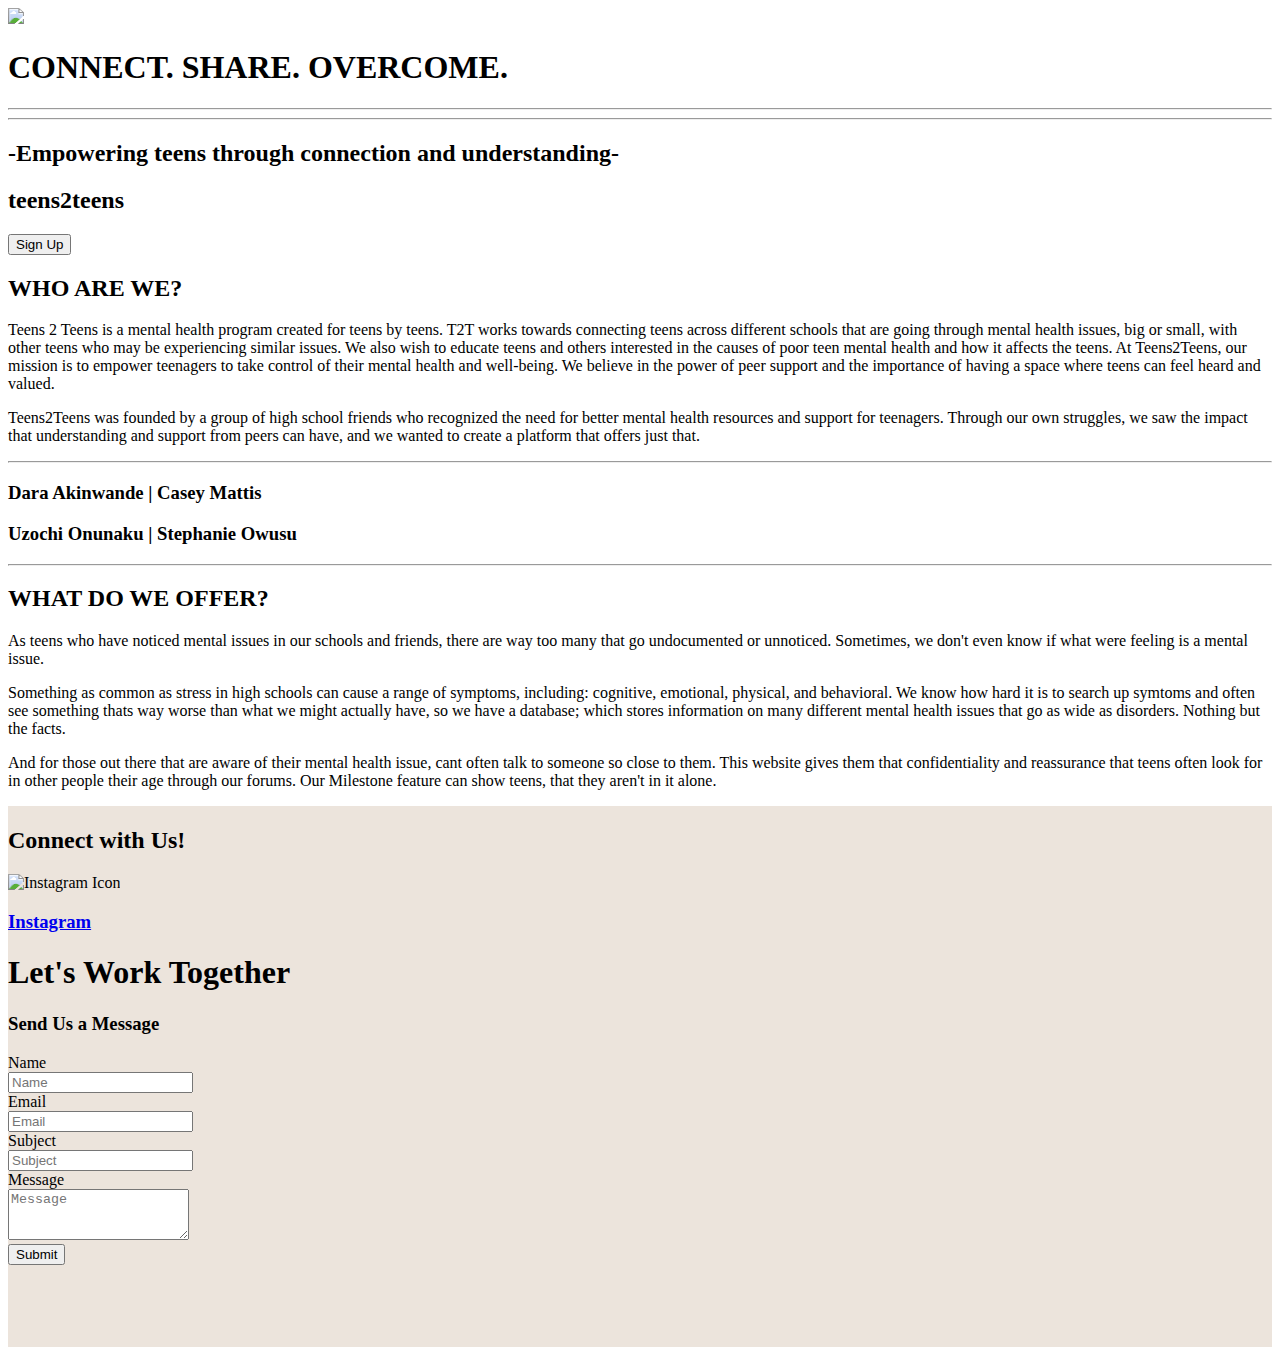
==== HomePage1.html @ b921472d "Commiting the initial set of files" ====
<!DOCTYPE html>
<html lang="en">
<head>
  <meta charset="UTF-8">
  <meta name="viewport" content="width=device-width, initial-scale=1.0">
  <title>teens2teens</title>
  <link rel="stylesheet" href="C:\Users\student\Documents\MyNewProject(IFE24)\Experimenting\static\styles\HomePage1.css"/>
</head>
<body>
  <div id="image">
    <img src="https://www.stradahealthcare.com/wp-content/uploads/2022/01/iStock-1294477039.png">
    <div id="text-overlay">
      <h1 class="title">CONNECT. SHARE. OVERCOME.</h1>
      <hr><hr>
      <h2 class="subtitle">-Empowering teens through connection and understanding-</h2>
    </div>
    <div id="row">
      <h2 class="text">teens2teens</h2>
      <button id="Sign-up">Sign Up</button>
    </div>
  </div>

  <div id="content">
    <div class="container">
      <div class="grid-container">
        <div class="grid-item">
          <h2>WHO ARE WE?</h2>
          <p>Teens 2 Teens is a mental health program created for teens by teens. T2T works towards connecting teens across different schools that are going through mental health issues, big or small, with other teens who may be experiencing similar issues. We also wish to educate teens and others interested in the causes of poor teen mental health and how it affects the teens. At Teens2Teens, our mission is to empower teenagers to take control of their mental health and well-being. We believe in the power of peer support and the importance of having a space where teens can feel heard and valued.</p>
          <div id="spacer"></div>
          <p>Teens2Teens was founded by a group of high school friends who recognized the need for better mental health resources and support for teenagers. Through our own struggles, we saw the impact that understanding and support from peers can have, and we wanted to create a platform that offers just that.</p>
          <hr>
          <h3>Dara Akinwande | Casey Mattis</h3>
          <h3>Uzochi Onunaku | Stephanie Owusu</h3>
          <hr>
        </div>
        <div class="grid-item">
          <h2>WHAT DO WE OFFER?</h2>
          <p>As teens who have noticed mental issues in our schools and friends, there are way too many that go undocumented or unnoticed. Sometimes, we don't even know if what were feeling is a mental issue.</p>
          <p>Something as common as stress in high schools can cause a range of symptoms, including: cognitive, emotional, physical, and behavioral. We know how hard it is to search up symtoms and often see something thats way worse than what we might actually have, so we have a database; which stores information on many different mental health issues that go as wide as disorders. Nothing but the facts.</p>
          <p>And for those out there that are aware of their mental health issue, cant often talk to someone so close to them. This website gives them that confidentiality and reassurance that teens often look for in other people their age through our forums. Our Milestone feature can show teens, that they aren't in it alone.</p>
        </div>
      </div>
    </div>
  </div>  

  <div id="bottom">
    <div style="height:540px;background: #ece4dc;padding-top: 1px;">
      <h2>Connect with Us!</h2>
      <div id="instagram">
        <img src="https://upload.wikimedia.org/wikipedia/commons/thumb/a/a5/Instagram_icon.png/768px-Instagram_icon.png" alt="Instagram Icon">
        <h3>
          <a href="https://www.instagram.com/teens_2teens/?igsh=ZXdhdHY3bmh2cGls" target="_blank">Instagram</a>
        </h3>
      </div>
      <div class="section" id="contact">
        <h1>Let's Work Together</h1>
      </div>
      <div class="work-together">
        <h3>Send Us a Message</h3>
        <div class="spacer"></div>
        <form class="form-horizontal" role="form" id="form" method="post">
          <div class="form-row">
            <label for="name" class="col-sm-2 control-label">Name</label>
            <div class="col-sm-10">
              <input type="text" class="contact form-control" name="name" id="name" placeholder="Name">
            </div>
          </div>
          <div class="form-row">
            <label for="email" class="col-sm-2 control-label">Email</label>
            <div class="col-sm-10">
              <input type="email" class="contact form-control" name="email" id="email" placeholder="Email">
            </div>
          </div>
          <div class="form-row">
            <label for="subject" class="col-sm-2 control-label">Subject</label>
            <div class="col-sm-10">
              <input type="text" class="contact form-control" name="subject" id="subject" placeholder="Subject">
            </div>
          </div>
          <div class="form-row">
            <label for="message" class="col-sm-2 control-label">Message</label>
            <div class="col-sm-10">
              <textarea class="contact form-control" rows="3" name="message" id="message" placeholder="Message"></textarea>
            </div>
          </div>
          <button id="Submit">Submit</button>
        </form>
      </div>
    </div>
  </div>
  <script src="https://code.jquery.com/jquery-3.5.1.min.js"></script>
  <script>// Select the form and the input fields by their IDs
    const form = document.getElementById('form');
    const nameInput = document.getElementById('name');
    const emailInput = document.getElementById('email');
    const subjectInput = document.getElementById('subject');
    const messageInput = document.getElementById('message');
    
    // Select the submit button
    const submitButton = document.getElementById('Submit');
    
    // Add an event listener for the form submit event
    form.addEventListener('submit', function(event) {
      // Prevent the default form submission behavior
      event.preventDefault();
    
      // Clear the input fields
      nameInput.value = '';
      emailInput.value = '';
      subjectInput.value = '';
      messageInput.value = '';
    });

    const button = document.getElementById('Sign-up');
    button.addEventListener('click', function() {
      window.location.href = 'C:/Users/student/Documents/MyNewProject(IFE24)/Experimenting/templates/LoginSignUp.html';
    });
  </script>
</body>
</html>
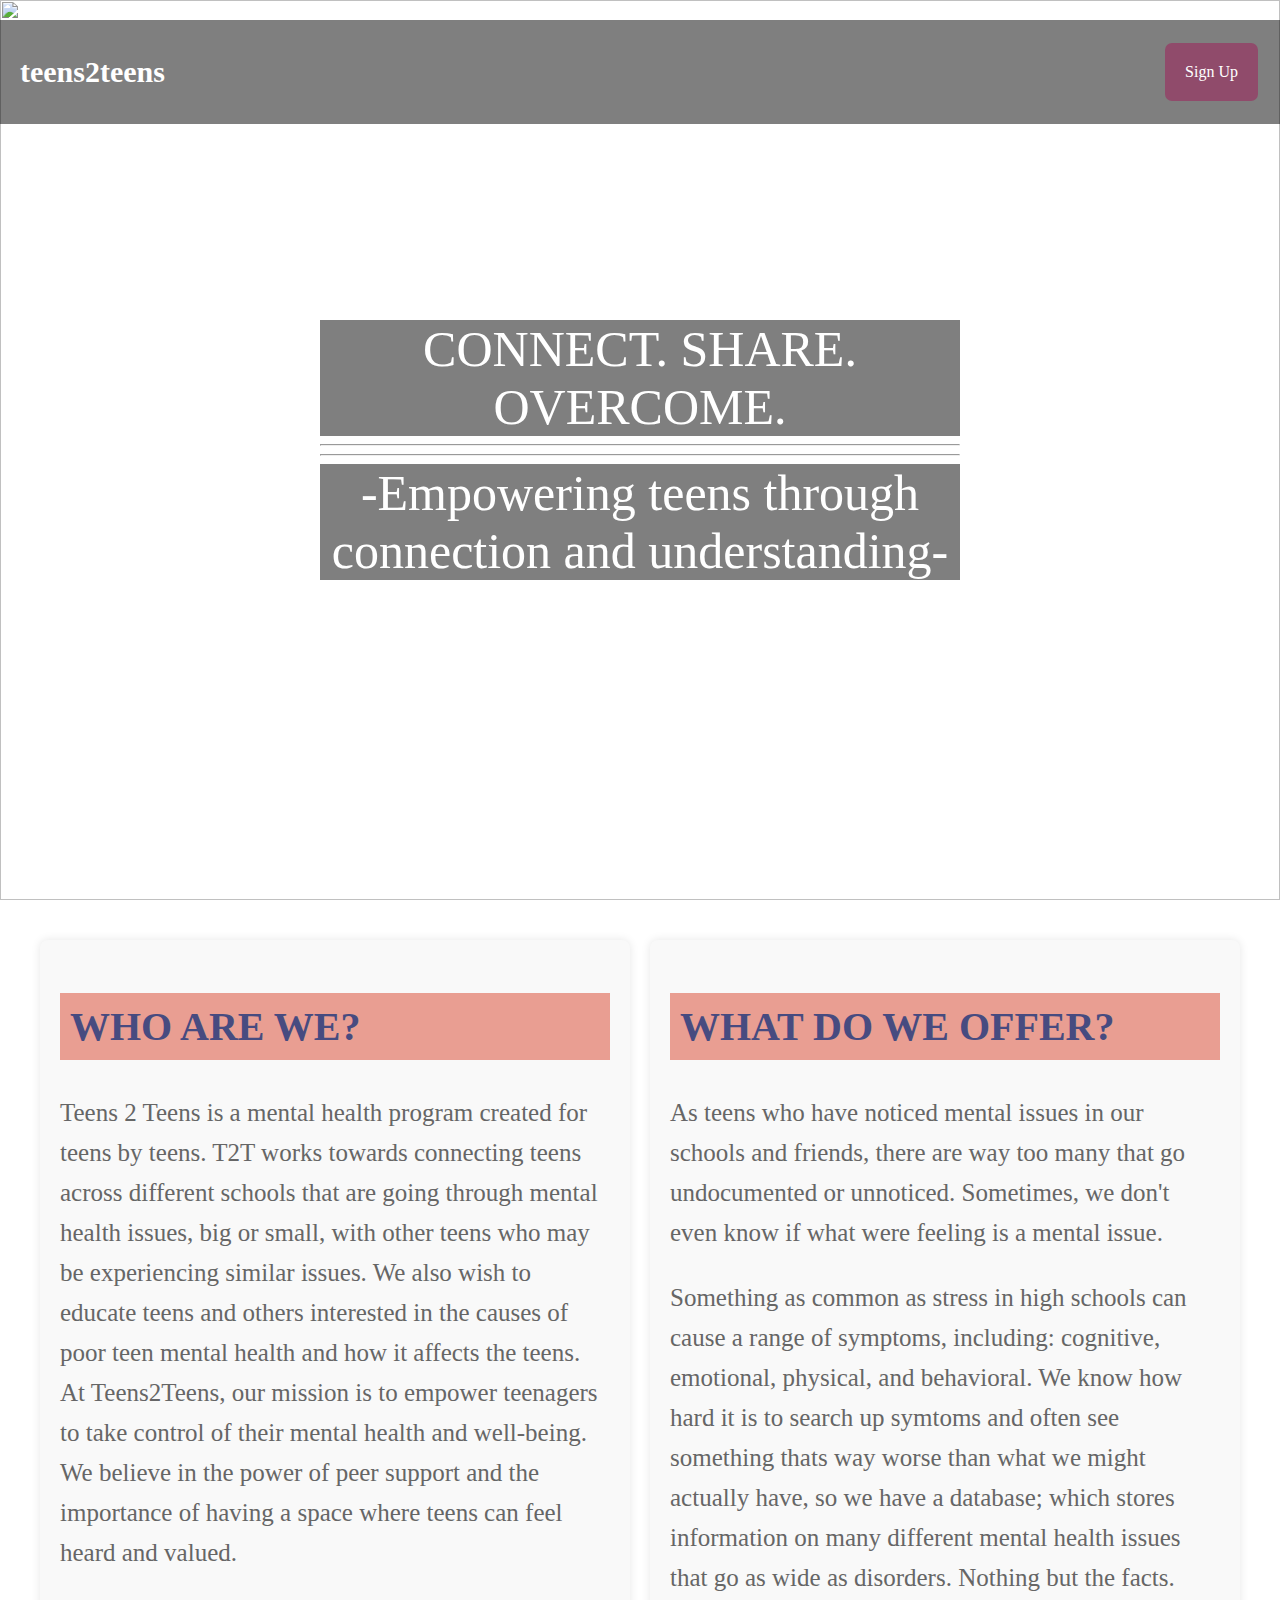
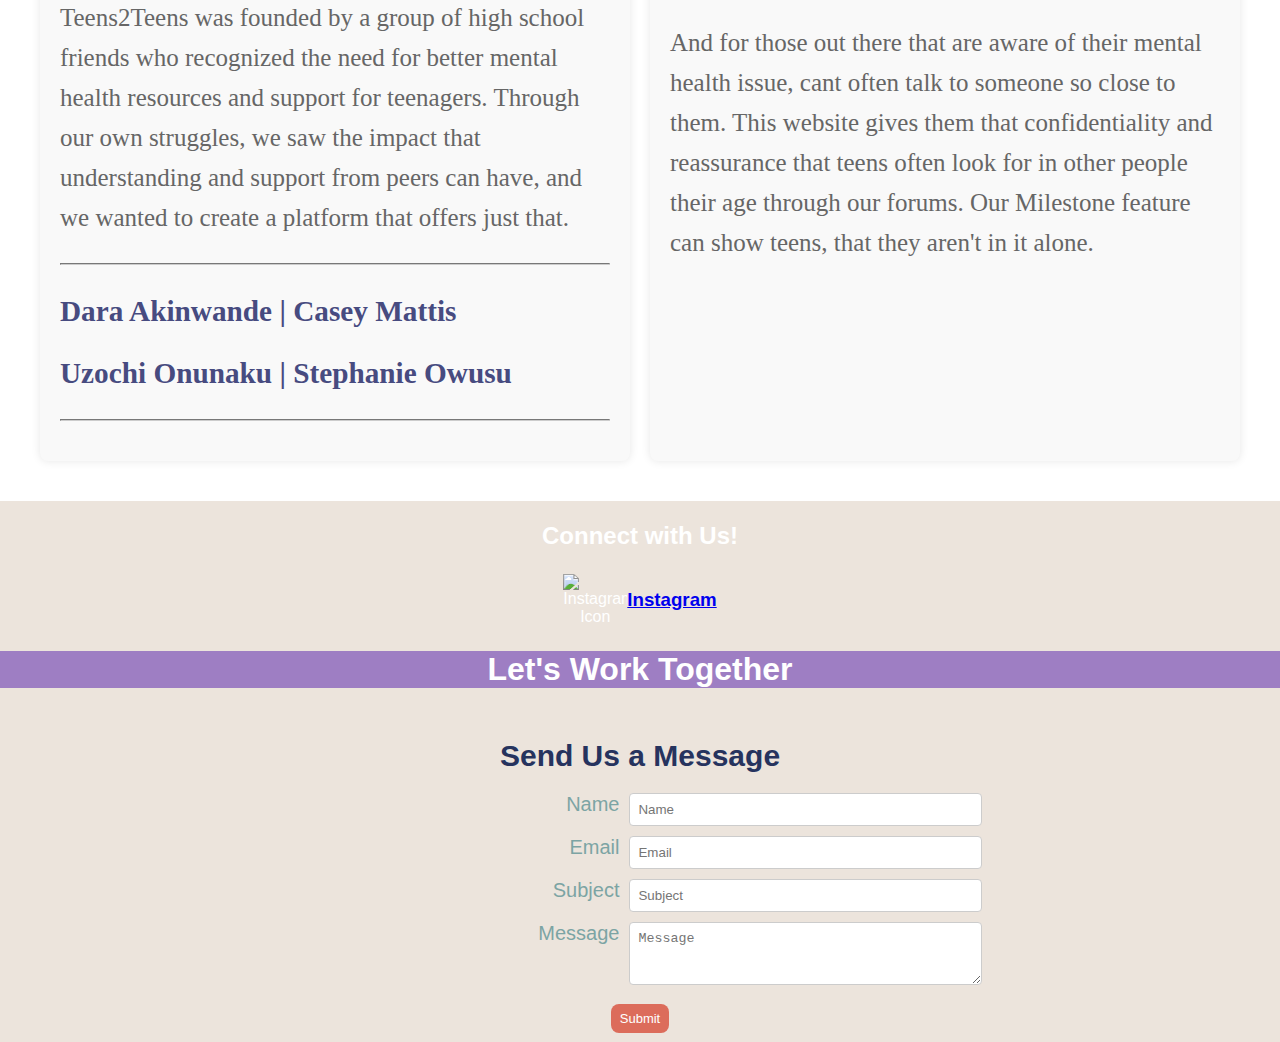
==== commit a20750b3: "Update HomePage1.html" ====
--- a/HomePage1.html
+++ b/HomePage1.html
@@ -4,7 +4,7 @@
   <meta charset="UTF-8">
   <meta name="viewport" content="width=device-width, initial-scale=1.0">
   <title>teens2teens</title>
-  <link rel="stylesheet" href="C:\Users\student\Documents\MyNewProject(IFE24)\Experimenting\static\styles\HomePage1.css"/>
+  <link rel="stylesheet" href="\HomePage1.css"/>
 </head>
 <body>
   <div id="image">
@@ -117,4 +117,4 @@
     });
   </script>
 </body>
-</html>+</html>
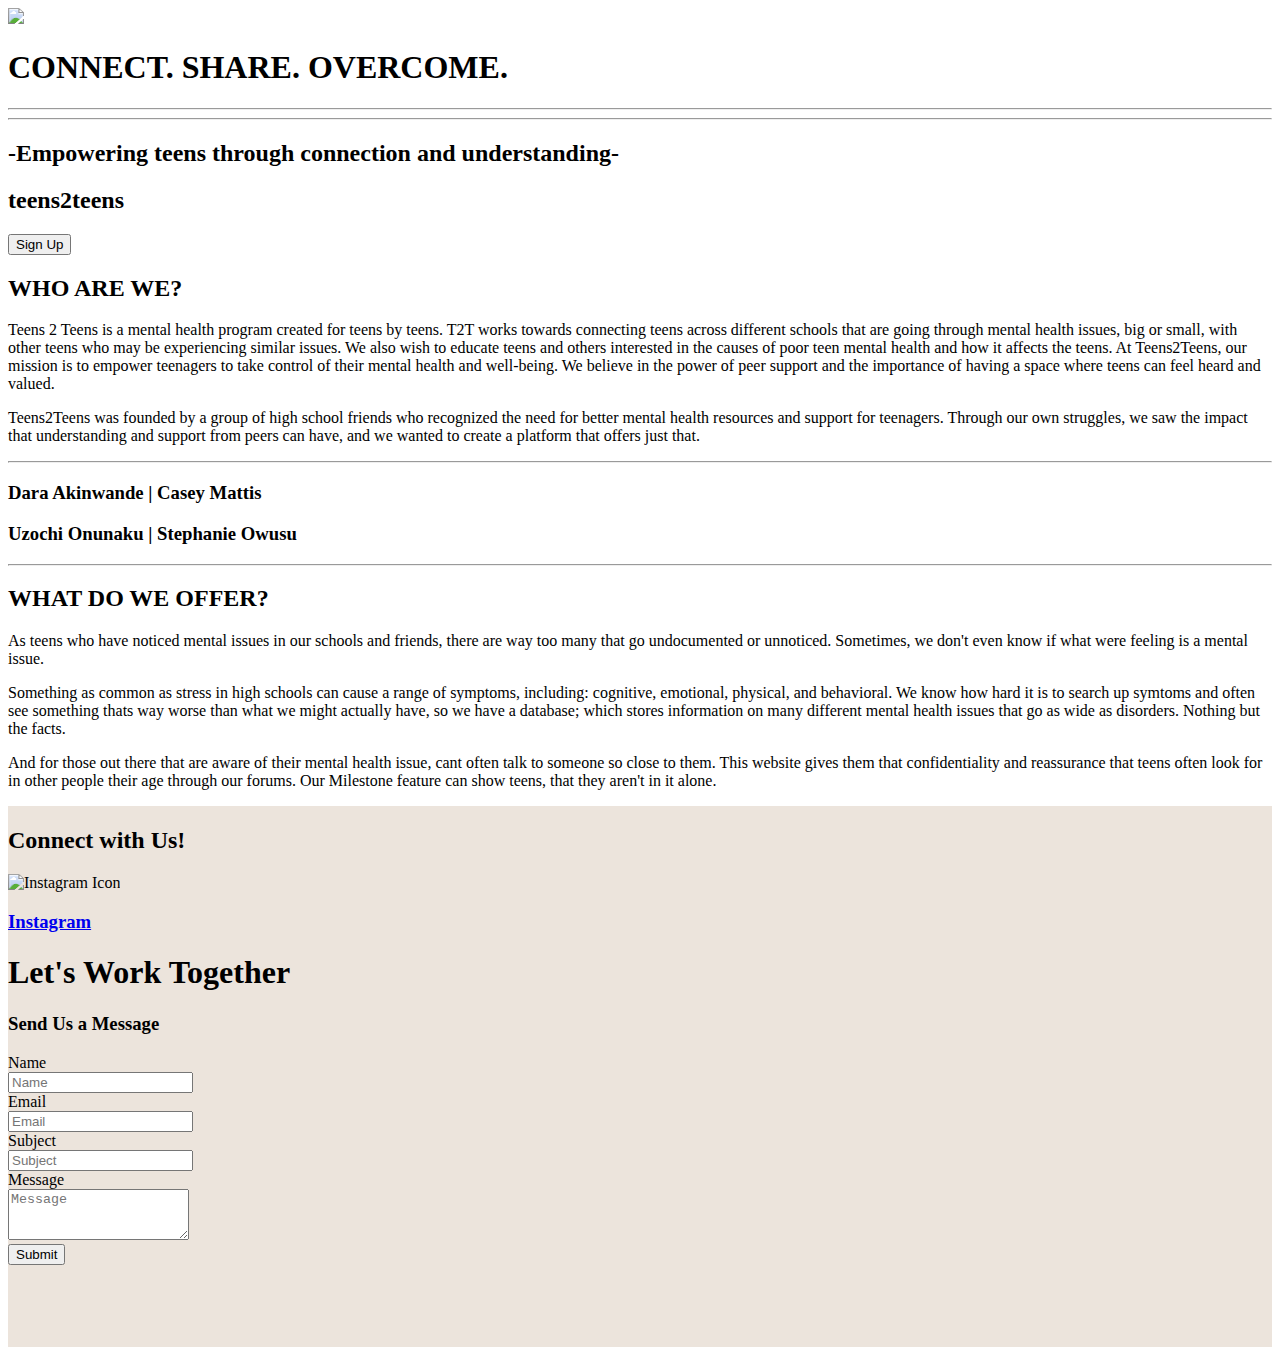
==== commit d35b4161: "Update HomePage1.html" ====
--- a/HomePage1.html
+++ b/HomePage1.html
@@ -4,7 +4,7 @@
   <meta charset="UTF-8">
   <meta name="viewport" content="width=device-width, initial-scale=1.0">
   <title>teens2teens</title>
-  <link rel="stylesheet" href="\HomePage1.css"/>
+  <link rel="stylesheet" href="https://teens2teens.netlify.app/HomePage1.css"/>
 </head>
 <body>
   <div id="image">
